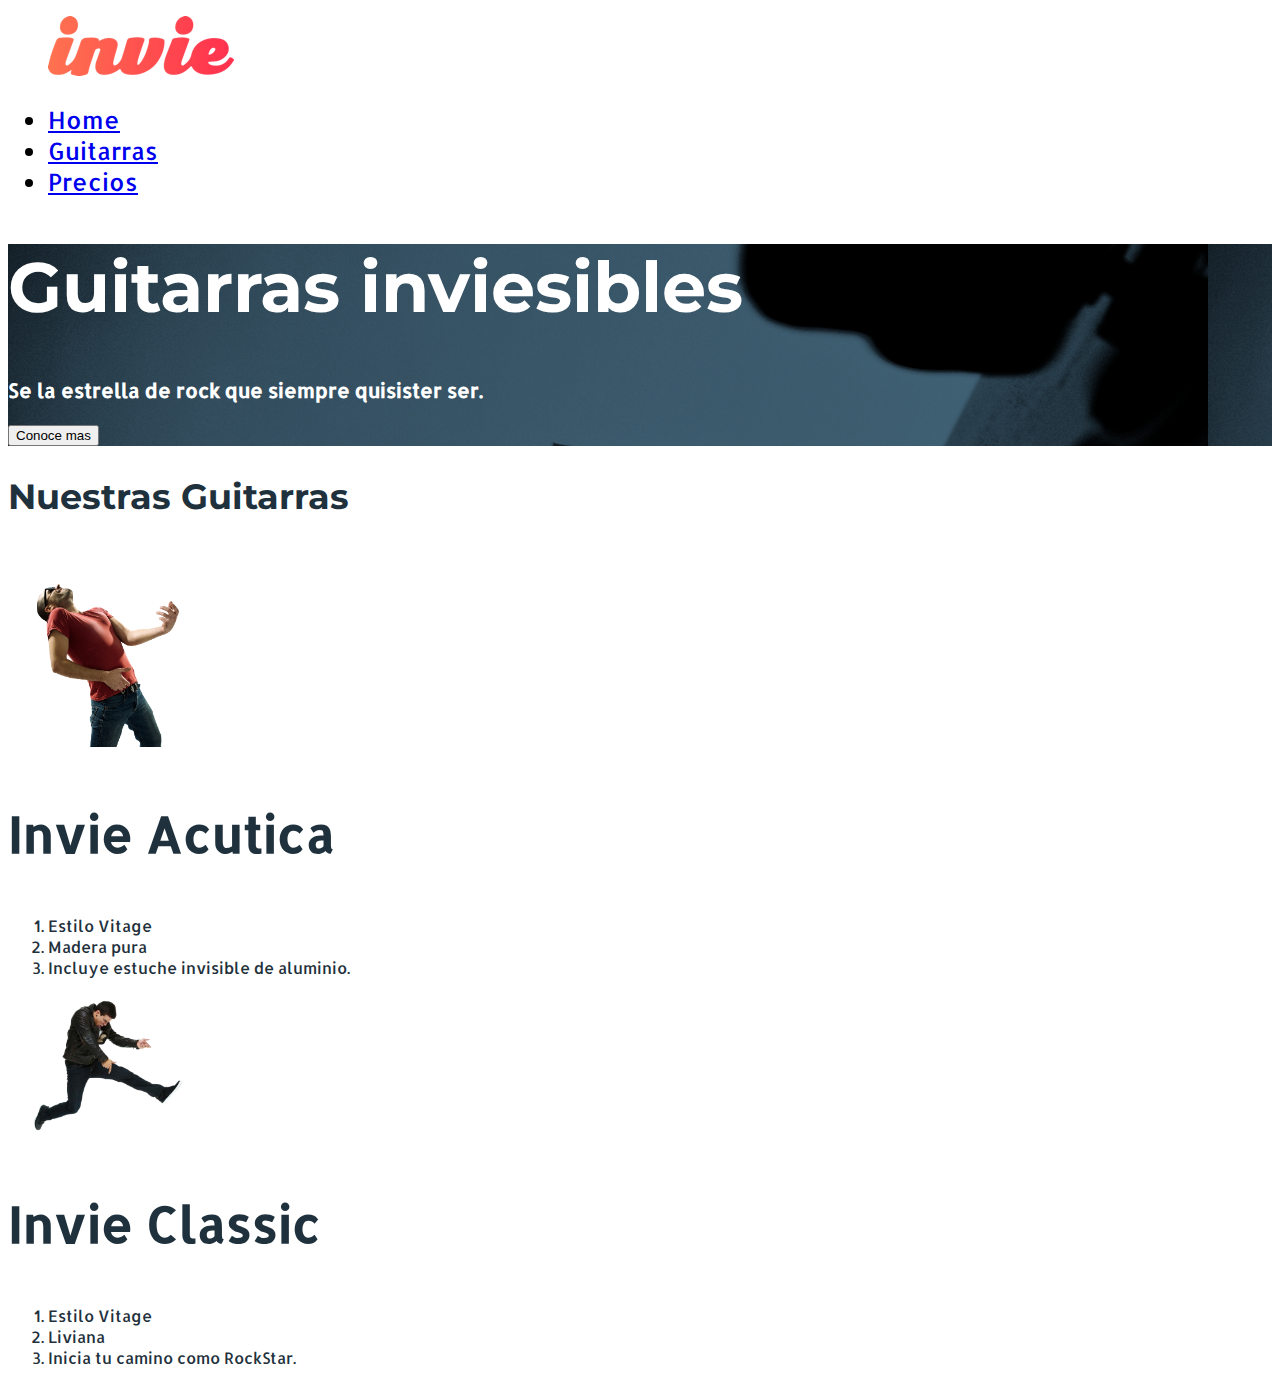
==== index.html @ f5fda659 "Google-Fonts" ====
<!DOCTYPE html>
<html lang="en">
<head>
  <meta charset="UTF-8">
  <meta name="viewport" content="width=device-width, initial-scale=1.0">
  <meta http-equiv="X-UA-Compatible" content="ie=edge">
  <link rel="stylesheet" href="css/invie.css">
  <link href='https://fonts.googleapis.com/css?family=Montserrat:400,700|Allerta' rel='stylesheet' type='text/css'>
  <title>Invie - tus mejores guitarras</title>
</head>
<body>

  <header id="header" class="header"> <!-- header -->
    <figure class="logotipo"> <!-- logotipo -->
      <img src="images/invie.png" width="186" height="60" alt="Invie logotipo">
    </figure>

    <nav class="menu"> <!-- menu -->
      <ul>
        <li><a href="index.html">Home</a></li>
        <li><a href="#guitarras">Guitarras</a></li>
        <li><a href="precios.html">Precios</a></li>

      </ul>
    </nav>
  </header>
  <section id="portada" class="portada">  <!-- portada -->
    <h1 class="titulo">Guitarras inviesibles</h1>
    <h3 class="title-a">Se la estrella de rock que siempre quisister ser.</h3>
    <button type="button" name="button">Conoce mas</button>
  </section>
  <section id="guitarras" class="guitarras"> <!-- guitarras -->
  <h2>Nuestras Guitarras</h2>  <!-- guitarra 1 -->
  <article class="guitarra">
    <img src="images/invie-acustica.png" alt="Guitarra Invie acustica" width="200">
      <h3 class="title-b">Invie Acutica</h3>
      <ol>
        <li>Estilo Vitage</li>
        <li>Madera pura</li>
        <li>Incluye estuche invisible de aluminio.</li>
      </ol>
    </article>
    <article>
    <!-- guitarra 2 -->
    <article class="guitarras">
      <img src="images/invie-classic.png" alt="Guitarra Invie Classic" width="200">
        <h3 class="title-b">Invie Classic</h3>
        <ol>
          <li>Estilo Vitage</li>
          <li>Liviana</li>
          <li>Inicia tu camino como RockStar.</li>
        </ol>
      </article>
      <article>


</body>
</html>
---- css/invie.css ----
/* font-family: 'Montserrat', sans-serif; */
/* font-family: 'Allerta', sans-serif; */

body {
  font-family: 'Allerta', sans-serif;

}

.titulo {
  font-family: 'Montserrat', sans-serif;
  font-size: 70px;

}

.title-a {
  font-size: 20px;
}
.guitarras {
  color: #1F313C;
}
.guitarras h2 {
  font-family: 'Montserrat', sans-serif;
  font-size:  35px;
}

.title-b {
  font-size: 50px;
}
.portada {
  background-image: url('../images/background.png');
  color: white;
}
.menu{
  font-size: 24px;
}
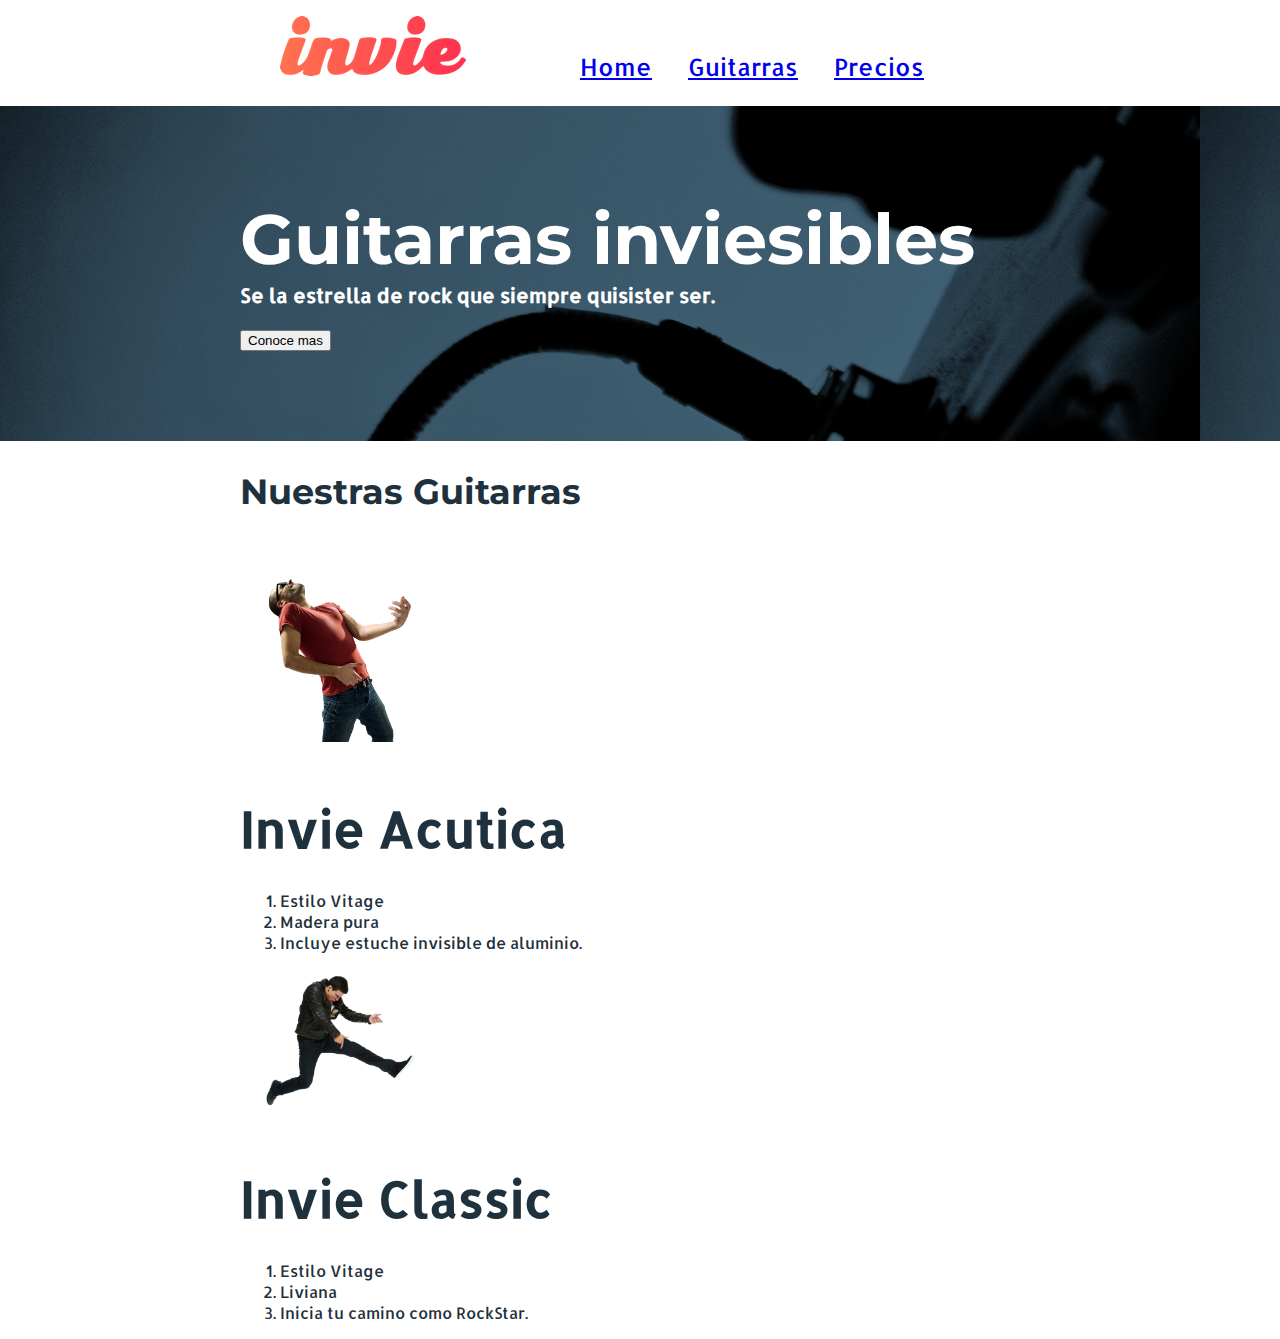
==== commit ee48bd28: "Múltiples clases para una misma etiqueta" ====
--- a/index.html
+++ b/index.html
@@ -10,7 +10,7 @@
 </head>
 <body>
 
-  <header id="header" class="header"> <!-- header -->
+  <header id="header" class="header contenedor"> <!-- header -->
     <figure class="logotipo"> <!-- logotipo -->
       <img src="images/invie.png" width="186" height="60" alt="Invie logotipo">
     </figure>
@@ -25,11 +25,13 @@
     </nav>
   </header>
   <section id="portada" class="portada">  <!-- portada -->
-    <h1 class="titulo">Guitarras inviesibles</h1>
-    <h3 class="title-a">Se la estrella de rock que siempre quisister ser.</h3>
-    <button type="button" name="button">Conoce mas</button>
+    <div class="contenedor">
+      <h1 class="titulo">Guitarras inviesibles</h1>
+      <h3 class="title-a">Se la estrella de rock que siempre quisister ser.</h3>
+      <button type="button" name="button">Conoce mas</button>
+    </div>
   </section>
-  <section id="guitarras" class="guitarras"> <!-- guitarras -->
+  <section id="guitarras" class="guitarras contenedor"> <!-- guitarras -->
   <h2>Nuestras Guitarras</h2>  <!-- guitarra 1 -->
   <article class="guitarra">
     <img src="images/invie-acustica.png" alt="Guitarra Invie acustica" width="200">
--- a/css/invie.css
+++ b/css/invie.css
@@ -1,22 +1,32 @@
 /* font-family: 'Montserrat', sans-serif; */
 /* font-family: 'Allerta', sans-serif; */
 
+/* * {
+  margin: 10px;
+  border: 2px solid red;
+  padding: 10px;
+} */
+
 body {
   font-family: 'Allerta', sans-serif;
-
+  margin: 0;
 }
 
 .titulo {
   font-family: 'Montserrat', sans-serif;
   font-size: 70px;
-
+  margin-top: 70px;
+  margin-bottom: 0px;
 }
 
 .title-a {
   font-size: 20px;
+  margin-top: 0;
 }
 .guitarras {
   color: #1F313C;
+  /* width: 800px;
+  margin: auto; */
 }
 .guitarras h2 {
   font-family: 'Montserrat', sans-serif;
@@ -25,11 +35,35 @@
 
 .title-b {
   font-size: 50px;
+  margin-bottom: 30px;
 }
 .portada {
   background-image: url('../images/background.png');
   color: white;
+  padding: 20px;
+  /* width: 800px;
+  margin: auto; */
 }
-.menu{
+.portada button {
+  margin-bottom: 70px;
+}
+
+
+.menu {
+  display: inline-block;
   font-size: 24px;
 }
+
+.menu li {
+    font-size: 24px;
+    display: inline-block;
+    margin-left: 30px;
+}
+
+.logotipo {
+  display:  inline-block;
+}
+.contenedor {
+  width: 800px;
+  margin: auto;
+}
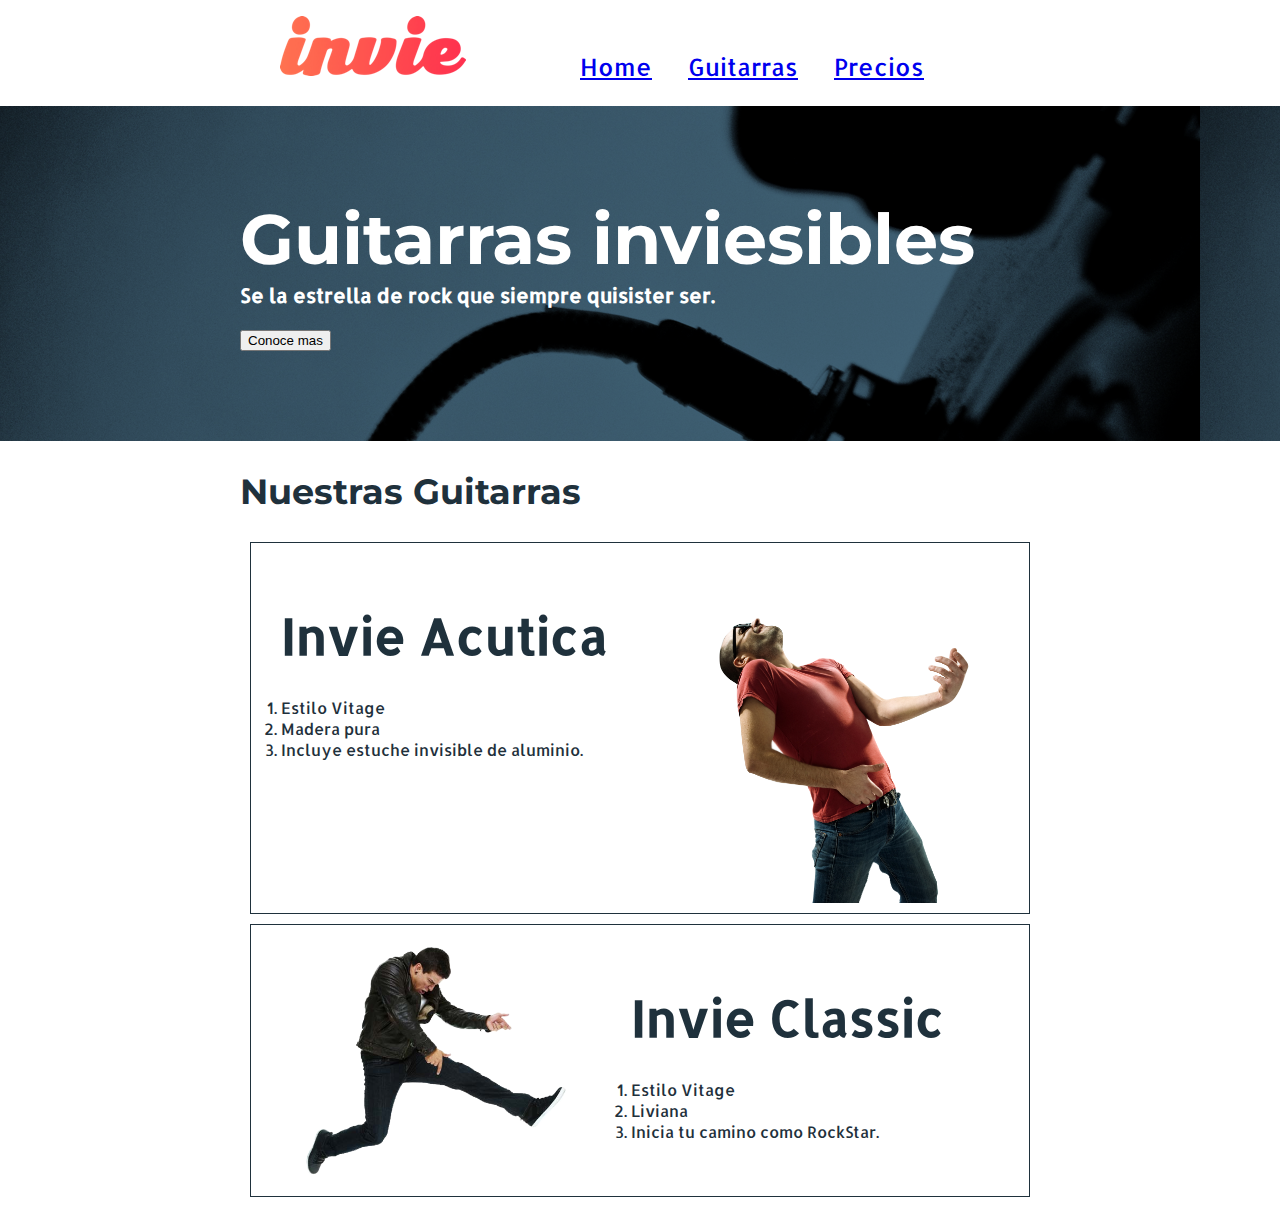
==== commit c847b51d: "Flotando nuestros elementos" ====
--- a/index.html
+++ b/index.html
@@ -34,24 +34,31 @@
   <section id="guitarras" class="guitarras contenedor"> <!-- guitarras -->
   <h2>Nuestras Guitarras</h2>  <!-- guitarra 1 -->
   <article class="guitarra">
-    <img src="images/invie-acustica.png" alt="Guitarra Invie acustica" width="200">
+    <img class="right" src="images/invie-acustica.png" alt="Guitarra Invie acustica" width="350">
+    <div class="contenedor-guitarra-a">
       <h3 class="title-b">Invie Acutica</h3>
       <ol>
         <li>Estilo Vitage</li>
         <li>Madera pura</li>
         <li>Incluye estuche invisible de aluminio.</li>
       </ol>
+    </div>
+
+
     </article>
     <article>
     <!-- guitarra 2 -->
-    <article class="guitarras">
-      <img src="images/invie-classic.png" alt="Guitarra Invie Classic" width="200">
+    <article class="guitarra">
+      <img class="left" src="images/invie-classic.png" alt="Guitarra Invie Classic" width="350">
+      <div class="contenedor-guitarra-b">
         <h3 class="title-b">Invie Classic</h3>
         <ol>
           <li>Estilo Vitage</li>
           <li>Liviana</li>
           <li>Inicia tu camino como RockStar.</li>
         </ol>
+      </div>
+
       </article>
       <article>
 
--- a/css/invie.css
+++ b/css/invie.css
@@ -67,3 +67,26 @@
   width: 800px;
   margin: auto;
 }
+.guitarra {
+  margin: 10px;
+  padding: 10px;
+  overflow: hidden;
+  border: 1px solid #1f313c;
+}
+.guitarra ol {
+  padding: 0;
+}
+
+.right{
+  float: right;
+}
+.left {
+  float: left;
+}
+.contenedor-guitarra-a {
+  padding-left: 20px;
+}
+
+.contenedor-guitarra-b {
+  margin-left:  370px;
+}
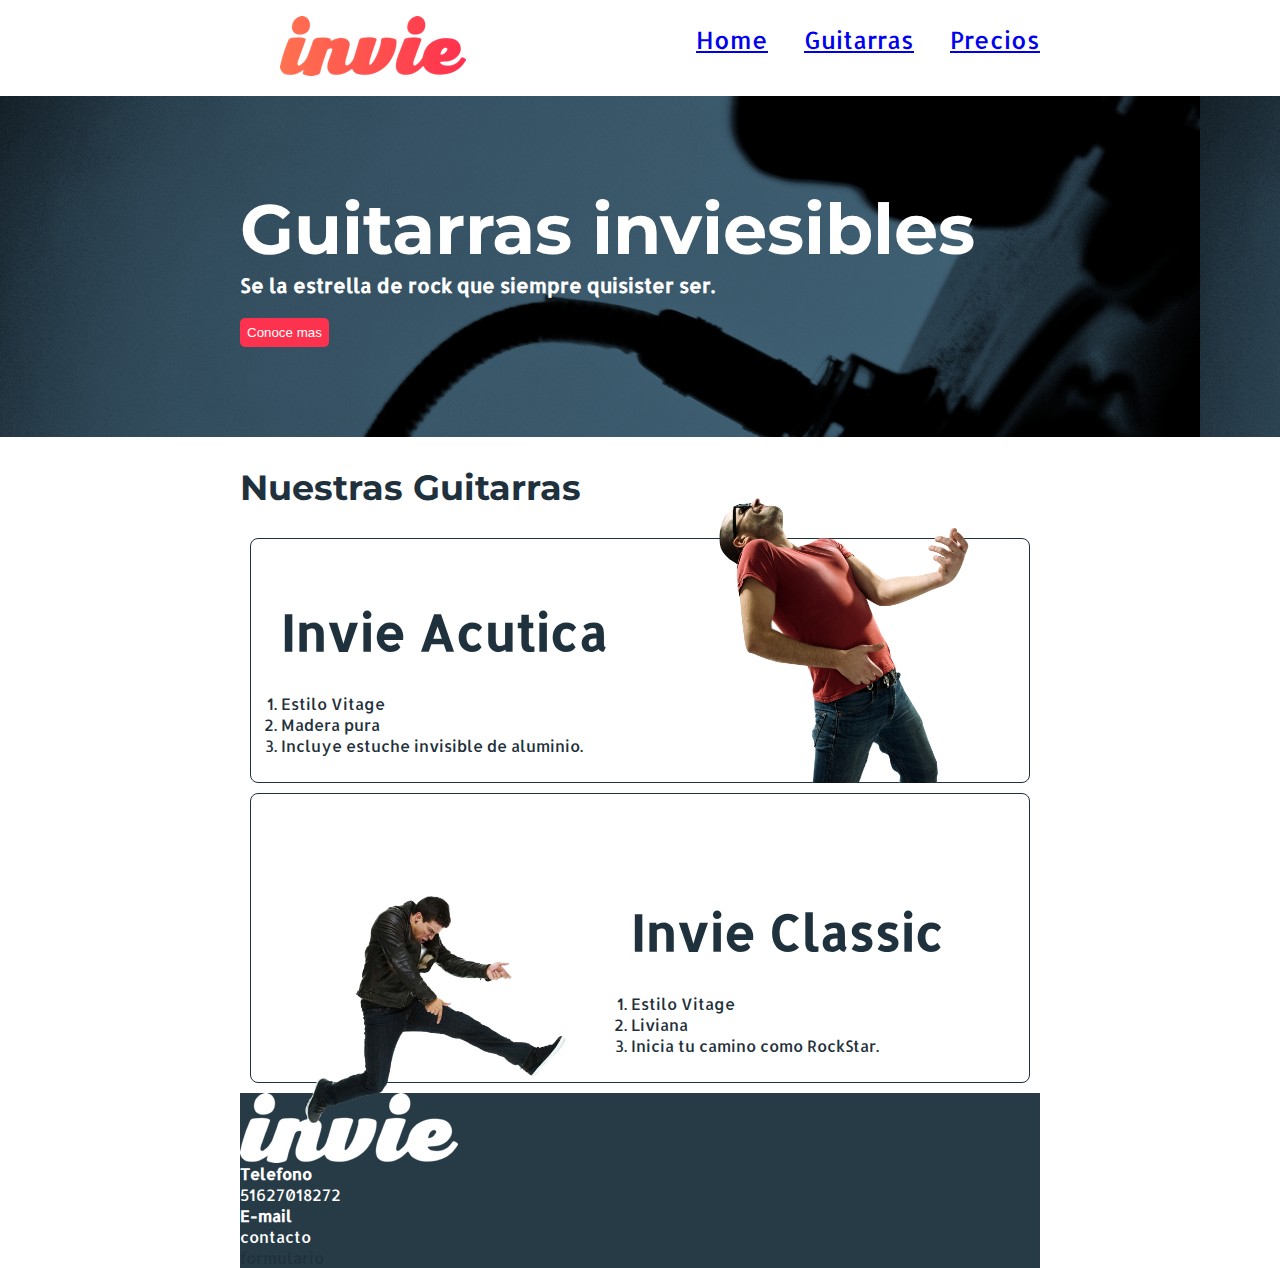
==== commit 5c22c459: "Agregando un footer a nuestro sitio" ====
--- a/index.html
+++ b/index.html
@@ -58,9 +58,20 @@
           <li>Inicia tu camino como RockStar.</li>
         </ol>
       </div>
+      </article>
+      <footer class="footer">
+        <div class="contenedor">
+          <div class="contacto">
+            <img src="images/invie-white.png" alt="logotipos-blanco">
+            <a href="tel:"><strong>Telefono</strong> <span>51627018272</span></a>
+            <a href="mailto:contacto@invie.com"><strong>E-mail</strong> <span>contacto</span></a>
+          </div>
+          <div class="formulario">
+            formulario
+                    </div>
+        </div>
 
-      </article>
-      <article>
+      </footer>
 
 
 </body>
--- a/css/invie.css
+++ b/css/invie.css
@@ -12,6 +12,13 @@
   margin: 0;
 }
 
+button{
+  border-radius: 5px;
+  border: none;
+  background: #fd324e;
+  color: White;
+  padding: 7px;
+}
 .titulo {
   font-family: 'Montserrat', sans-serif;
   font-size: 70px;
@@ -52,6 +59,8 @@
 .menu {
   display: inline-block;
   font-size: 24px;
+  position: absolute;
+  right: 0;
 }
 
 .menu li {
@@ -70,8 +79,9 @@
 .guitarra {
   margin: 10px;
   padding: 10px;
-  overflow: hidden;
+  /* overflow: hidden; */
   border: 1px solid #1f313c;
+  border-radius: 8px;
 }
 .guitarra ol {
   padding: 0;
@@ -79,9 +89,13 @@
 
 .right{
   float: right;
+  position: relative;
+  top: -116px;
 }
 .left {
   float: left;
+  position: relative;
+  top: 80px;
 }
 .contenedor-guitarra-a {
   padding-left: 20px;
@@ -90,3 +104,68 @@
 .contenedor-guitarra-b {
   margin-left:  370px;
 }
+.header{
+  position: relative;
+}
+
+.footer{
+  background: #273b47;
+}
+
+.contenedor img{
+  display: block;
+}
+.contacto strong {
+  display: block;
+}
+
+.contacto a{
+  color: white;
+  text-decoration: none;
+}
+
+
+
+
+
+
+
+
+
+
+
+
+
+
+
+
+
+
+
+
+
+
+
+
+
+
+
+
+
+
+
+
+
+
+
+
+
+
+
+
+
+
+
+
+
+/* sds */
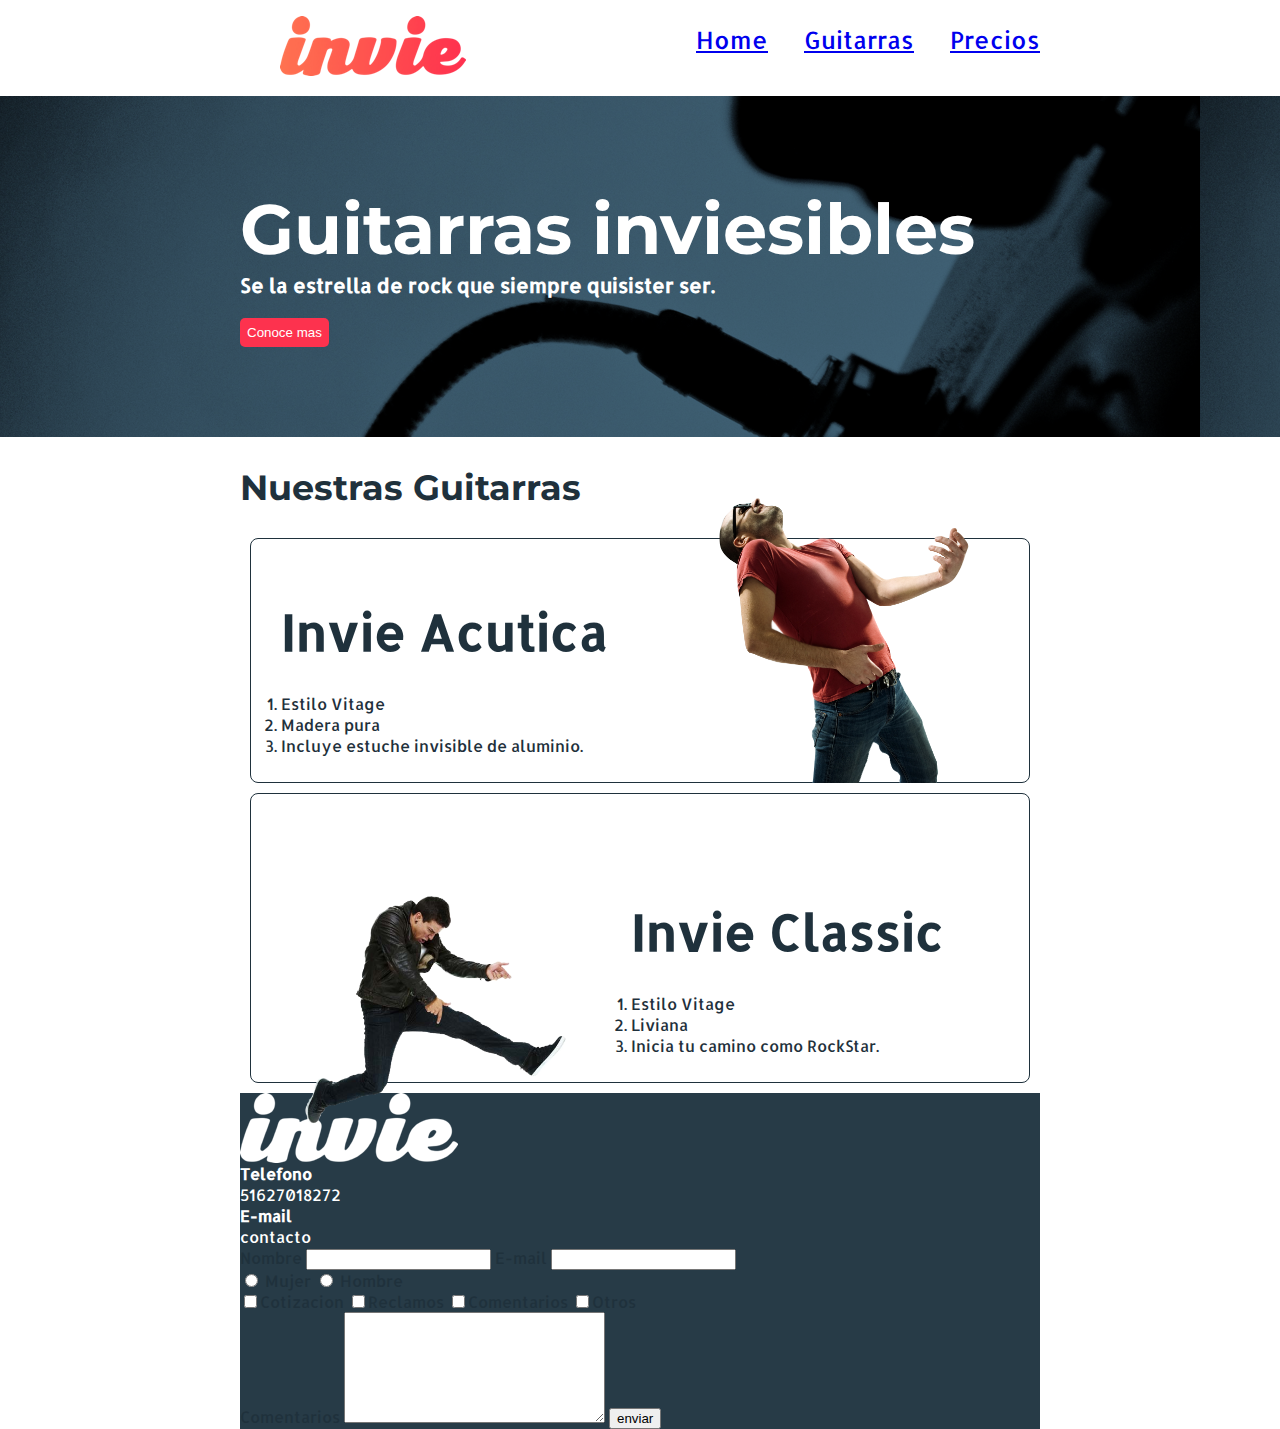
==== commit 8f3d5223: "Hacer un formulario de contacto" ====
--- a/index.html
+++ b/index.html
@@ -66,9 +66,39 @@
             <a href="tel:"><strong>Telefono</strong> <span>51627018272</span></a>
             <a href="mailto:contacto@invie.com"><strong>E-mail</strong> <span>contacto</span></a>
           </div>
-          <div class="formulario">
-            formulario
-                    </div>
+          <form class="formulario">
+            <label for="nombre">Nombre</label>
+            <input type="text" required id="nombre" name="nombre"/>
+            <label for="email">E-mail</label>
+            <input type="email" required id="email" name="email">
+            <div class="sexo">
+              <label for="mujer">
+                <input type="radio" id="mujer" name="sexo" value="Mujer"> Mujer
+              </label>
+              <label for="Hombre">
+                <input type="radio" id="Hombre" name="sexo" value="Hobre"> Hombre
+              </label>
+            </div>
+            <div class="intereses">
+              <label for="Cotizacion" >
+                <input type="checkbox" id="Cotizacion" name="intereses" value="Cotizacion">Cotizacion
+              </label>
+              <label for="Reclamos" >
+                <input type="checkbox" id="Reclamos" name="intereses" value="Reclamos">Reclamos
+              </label>
+              <label for="Comentarios" >
+                <input type="checkbox" id="Comentarios" name="intereses" value="Comentarios">Comentarios
+              </label>
+              <label for="Otros" >
+                <input type="checkbox" id="Otros" name="intereses" value="Otros">Otros
+              </label>
+            </div>
+            <div>
+              <label for="Comentarios">Comentarios</label>
+              <textarea name="name" rows="7" cols="30"></textarea>
+              <input type="submit" name="" value="enviar">
+            </div>
+        </form>
         </div>
 
       </footer>
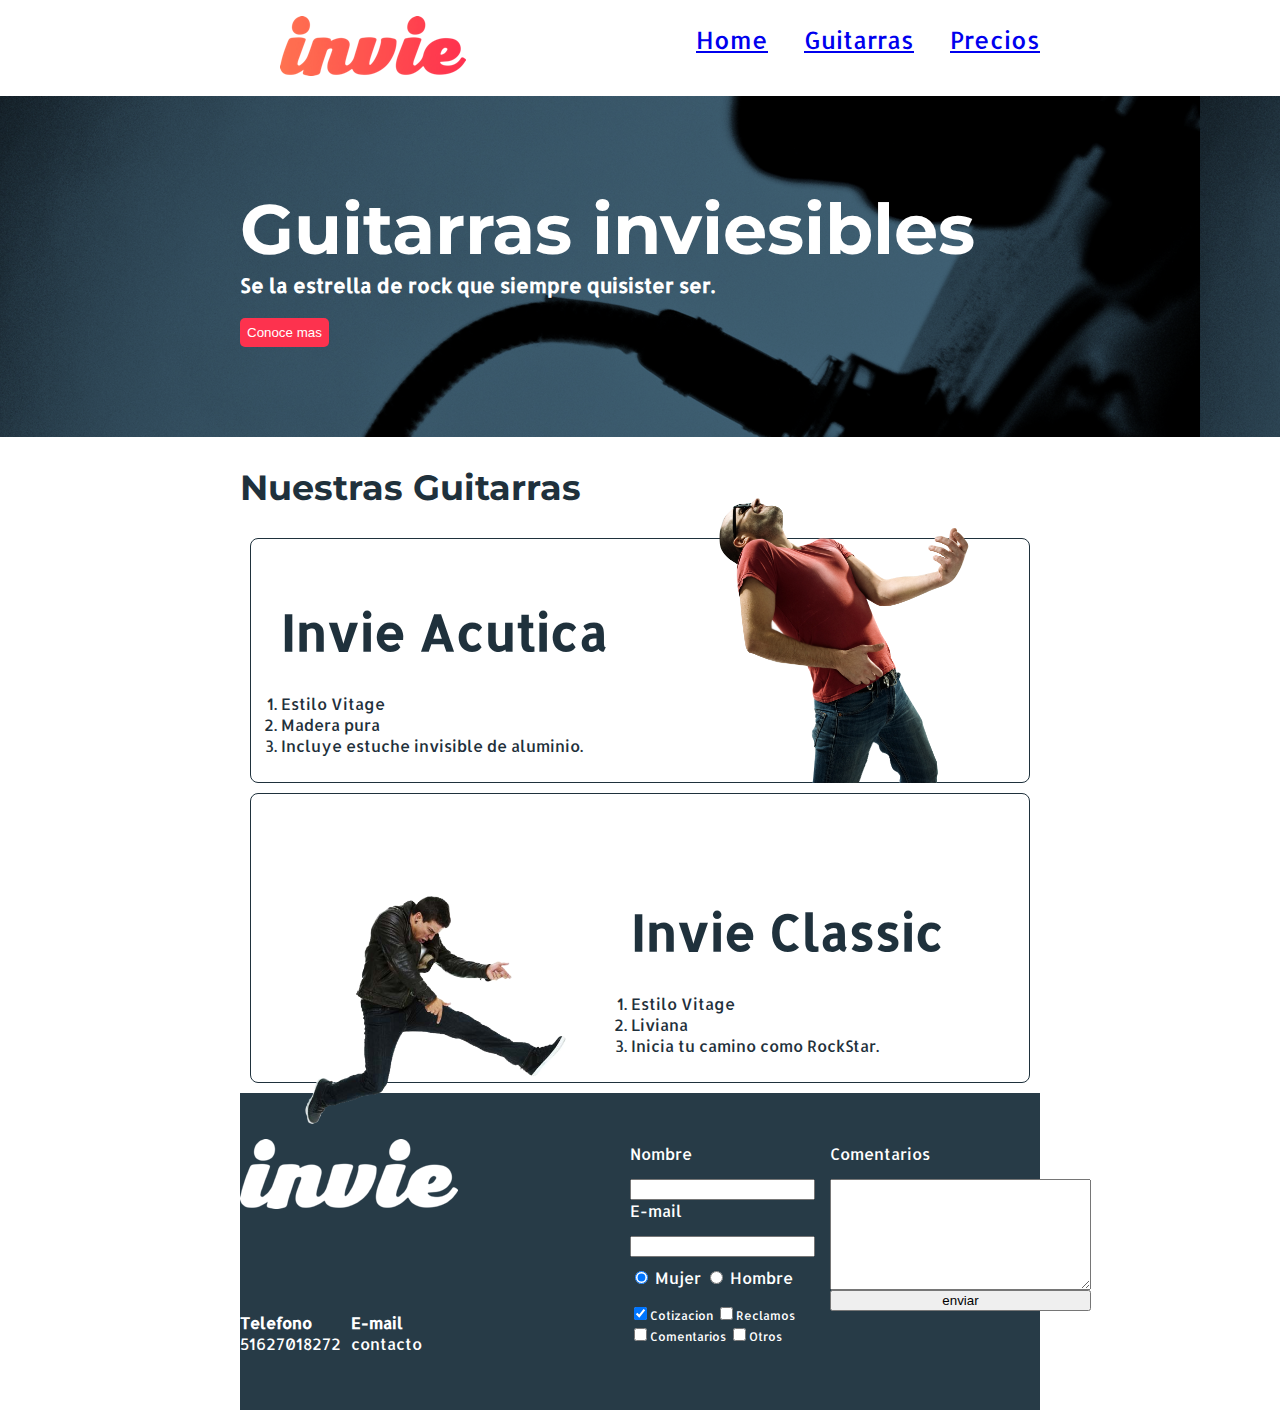
==== commit afcb0070: "Usar-Flexbox-en-CSS" ====
--- a/index.html
+++ b/index.html
@@ -28,7 +28,7 @@
     <div class="contenedor">
       <h1 class="titulo">Guitarras inviesibles</h1>
       <h3 class="title-a">Se la estrella de rock que siempre quisister ser.</h3>
-      <button type="button" name="button">Conoce mas</button>
+      <button type="button" name="button" class="button">Conoce mas</button>
     </div>
   </section>
   <section id="guitarras" class="guitarras contenedor"> <!-- guitarras -->
@@ -67,36 +67,38 @@
             <a href="mailto:contacto@invie.com"><strong>E-mail</strong> <span>contacto</span></a>
           </div>
           <form class="formulario">
-            <label for="nombre">Nombre</label>
-            <input type="text" required id="nombre" name="nombre"/>
-            <label for="email">E-mail</label>
-            <input type="email" required id="email" name="email">
-            <div class="sexo">
-              <label for="mujer">
-                <input type="radio" id="mujer" name="sexo" value="Mujer"> Mujer
-              </label>
-              <label for="Hombre">
-                <input type="radio" id="Hombre" name="sexo" value="Hobre"> Hombre
-              </label>
+            <div class="col1">
+              <label for="nombre">Nombre</label>
+              <input type="text" required id="nombre" name="nombre"/>
+              <label for="email">E-mail</label>
+              <input type="email" required id="email" name="email">
+              <div class="sexo">
+                <label for="mujer">
+                  <input type="radio" id="mujer" checked name="sexo" value="Mujer"> Mujer
+                </label>
+                <label for="Hombre">
+                  <input type="radio" id="Hombre" name="sexo" value="Hobre"> Hombre
+                </label>
+              </div>
+              <div class="intereses">
+                <label for="Cotizacion" >
+                  <input type="checkbox" checked id="Cotizacion" name="intereses" value="Cotizacion">Cotizacion
+                </label>
+                <label for="Reclamos" >
+                  <input type="checkbox" id="Reclamos" name="intereses" value="Reclamos">Reclamos
+                </label>
+                <label for="Comentarios" >
+                  <input type="checkbox" id="Comentarios" name="intereses" value="Comentarios">Comentarios
+                </label>
+                <label for="Otros" >
+                  <input type="checkbox" id="Otros" name="intereses" value="Otros">Otros
+                </label>
+              </div>
             </div>
-            <div class="intereses">
-              <label for="Cotizacion" >
-                <input type="checkbox" id="Cotizacion" name="intereses" value="Cotizacion">Cotizacion
-              </label>
-              <label for="Reclamos" >
-                <input type="checkbox" id="Reclamos" name="intereses" value="Reclamos">Reclamos
-              </label>
-              <label for="Comentarios" >
-                <input type="checkbox" id="Comentarios" name="intereses" value="Comentarios">Comentarios
-              </label>
-              <label for="Otros" >
-                <input type="checkbox" id="Otros" name="intereses" value="Otros">Otros
-              </label>
-            </div>
-            <div>
+            <div class="col2">
               <label for="Comentarios">Comentarios</label>
               <textarea name="name" rows="7" cols="30"></textarea>
-              <input type="submit" name="" value="enviar">
+              <input type="submit" name="" value="enviar" class="button">
             </div>
         </form>
         </div>
--- a/css/invie.css
+++ b/css/invie.css
@@ -112,8 +112,16 @@
   background: #273b47;
 }
 
+
 .contenedor img{
   display: block;
+}
+.contacto{
+  display: flex;
+  width: 300px;
+  flex-wrap: wrap;
+  align-items: center;
+
 }
 .contacto strong {
   display: block;
@@ -122,19 +130,43 @@
 .contacto a{
   color: white;
   text-decoration: none;
-}
-
-
-
-
-
-
-
-
-
-
-
-
+  margin: 10px 10px 10px 0;
+}
+
+.footer .contenedor{
+  display: flex;
+  justify-content: space-between;
+}
+
+
+.formulario {
+  display: flex;
+  width: 400px;
+  color: white;
+  padding: 50px 10px;
+}
+.col1, .col2{
+  display: flex;
+  flex-direction: column;
+}
+.col1{
+  margin-right: 15px;
+}
+.col2{
+  align-items:
+}
+.intereses label{
+  font-size: 12px;
+}
+
+.formulario label, .sexo,.intereses {
+  margin-bottom: 15px;
+
+}
+
+.sexo {
+  margin-top: 10px;
+}
 
 
 
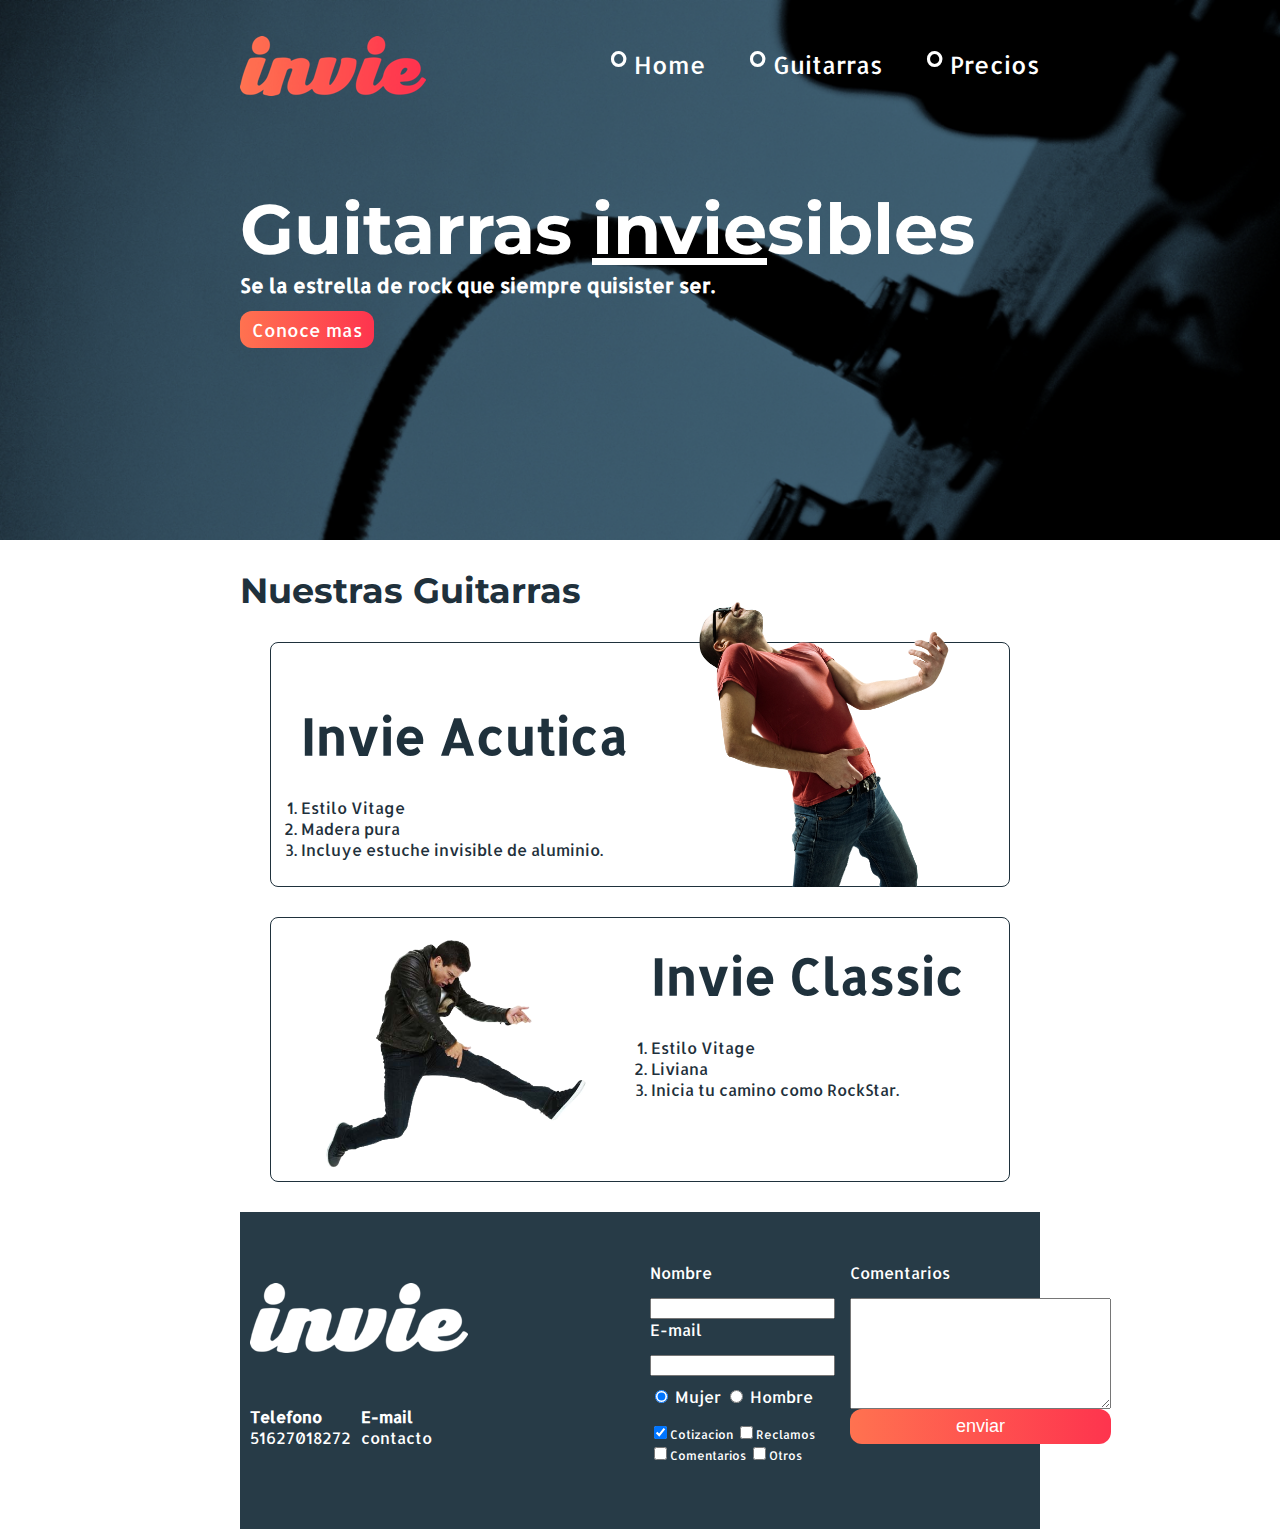
==== commit f3a4fe3c: "Puliendo detalles primer parte" ====
--- a/index.html
+++ b/index.html
@@ -10,25 +10,25 @@
 </head>
 <body>
 
-  <header id="header" class="header contenedor"> <!-- header -->
-    <figure class="logotipo"> <!-- logotipo -->
-      <img src="images/invie.png" width="186" height="60" alt="Invie logotipo">
-    </figure>
+  <section id="portada" class="portada">  <!-- portada -->
+    <header id="header" class="header contenedor"> <!-- header -->
+      <figure class="logotipo"> <!-- logotipo -->
+        <img src="images/invie.png" width="186" height="60" alt="Invie logotipo">
+      </figure>
 
-    <nav class="menu"> <!-- menu -->
-      <ul>
-        <li><a href="index.html">Home</a></li>
-        <li><a href="#guitarras">Guitarras</a></li>
-        <li><a href="precios.html">Precios</a></li>
+      <nav class="menu"> <!-- menu -->
+        <ul>
+          <li><a href="index.html">Home</a></li>
+          <li><a href="#guitarras">Guitarras</a></li>
+          <li><a href="precios.html">Precios</a></li>
 
-      </ul>
-    </nav>
-  </header>
-  <section id="portada" class="portada">  <!-- portada -->
+        </ul>
+      </nav>
+    </header>
     <div class="contenedor">
-      <h1 class="titulo">Guitarras inviesibles</h1>
+      <h1 class="titulo">Guitarras <span>invie</span>sibles</h1>
       <h3 class="title-a">Se la estrella de rock que siempre quisister ser.</h3>
-      <button type="button" name="button" class="button">Conoce mas</button>
+      <a class="button" href="#guitarras">Conoce mas</a>
     </div>
   </section>
   <section id="guitarras" class="guitarras contenedor"> <!-- guitarras -->
@@ -48,7 +48,7 @@
     </article>
     <article>
     <!-- guitarra 2 -->
-    <article class="guitarra">
+    <article class="guitarra b">
       <img class="left" src="images/invie-classic.png" alt="Guitarra Invie Classic" width="350">
       <div class="contenedor-guitarra-b">
         <h3 class="title-b">Invie Classic</h3>
--- a/css/invie.css
+++ b/css/invie.css
@@ -12,20 +12,51 @@
   margin: 0;
 }
 
-button{
-  border-radius: 5px;
+.contenedor {
+  width: 800px;
+  margin: auto;
+}
+table {
+  width: 100%;
+}
+th {
+  background: #273b47;
+  color: white;
+}
+th{
+  padding: 10px 20px;
+  text-align: left;
+}
+
+td {
+  padding: 20px;
+}
+
+table, td, th {
+  border: 1px solid #273b47;
+  border-collapse: collapse;
+}
+.button{
+  border-radius: 12px;
   border: none;
   background: #fd324e;
   color: White;
-  padding: 7px;
+  text-decoration: none;
+  padding: 7px 12px;
+  font-size: 18px;
+  background: linear-gradient(to left, #fe344e,#ff7250);
+  cursor: pointer;
 }
 .titulo {
   font-family: 'Montserrat', sans-serif;
   font-size: 70px;
   margin-top: 70px;
   margin-bottom: 0px;
-}
-
+
+}
+.titulo span{
+  text-decoration: underline;
+}
 .title-a {
   font-size: 20px;
   margin-top: 0;
@@ -46,10 +77,11 @@
 }
 .portada {
   background-image: url('../images/background.png');
+  background-size: 100%;
   color: white;
   padding: 20px;
-  /* width: 800px;
-  margin: auto; */
+  height: 500px;
+
 }
 .portada button {
   margin-bottom: 70px;
@@ -68,16 +100,22 @@
     display: inline-block;
     margin-left: 30px;
 }
-
+.menu li:before{
+  content: '∘';
+  font-size: 50px;
+  line-height: 20px;
+  color: white;
+}
+.menu a {
+  color: white;
+  text-decoration: none;
+}
 .logotipo {
   display:  inline-block;
-}
-.contenedor {
-  width: 800px;
-  margin: auto;
+  margin-left: 0;
 }
 .guitarra {
-  margin: 10px;
+  margin: 30px;
   padding: 10px;
   /* overflow: hidden; */
   border: 1px solid #1f313c;
@@ -86,7 +124,9 @@
 .guitarra ol {
   padding: 0;
 }
-
+.guitarra.b {
+  height: 243px;
+}
 .right{
   float: right;
   position: relative;
@@ -95,7 +135,7 @@
 .left {
   float: left;
   position: relative;
-  top: 80px;
+  /* top: 80px; */
 }
 .contenedor-guitarra-a {
   padding-left: 20px;
@@ -103,6 +143,8 @@
 
 .contenedor-guitarra-b {
   margin-left:  370px;
+  position: relative;
+  bottom: 60px;
 }
 .header{
   position: relative;
@@ -110,6 +152,7 @@
 
 .footer{
   background: #273b47;
+  padding: 50px 10px;
 }
 
 
@@ -143,7 +186,7 @@
   display: flex;
   width: 400px;
   color: white;
-  padding: 50px 10px;
+  /* padding: 50px 10px; */
 }
 .col1, .col2{
   display: flex;
@@ -195,9 +238,4 @@
 
 
 
-
-
-
-
-
 /* sds */
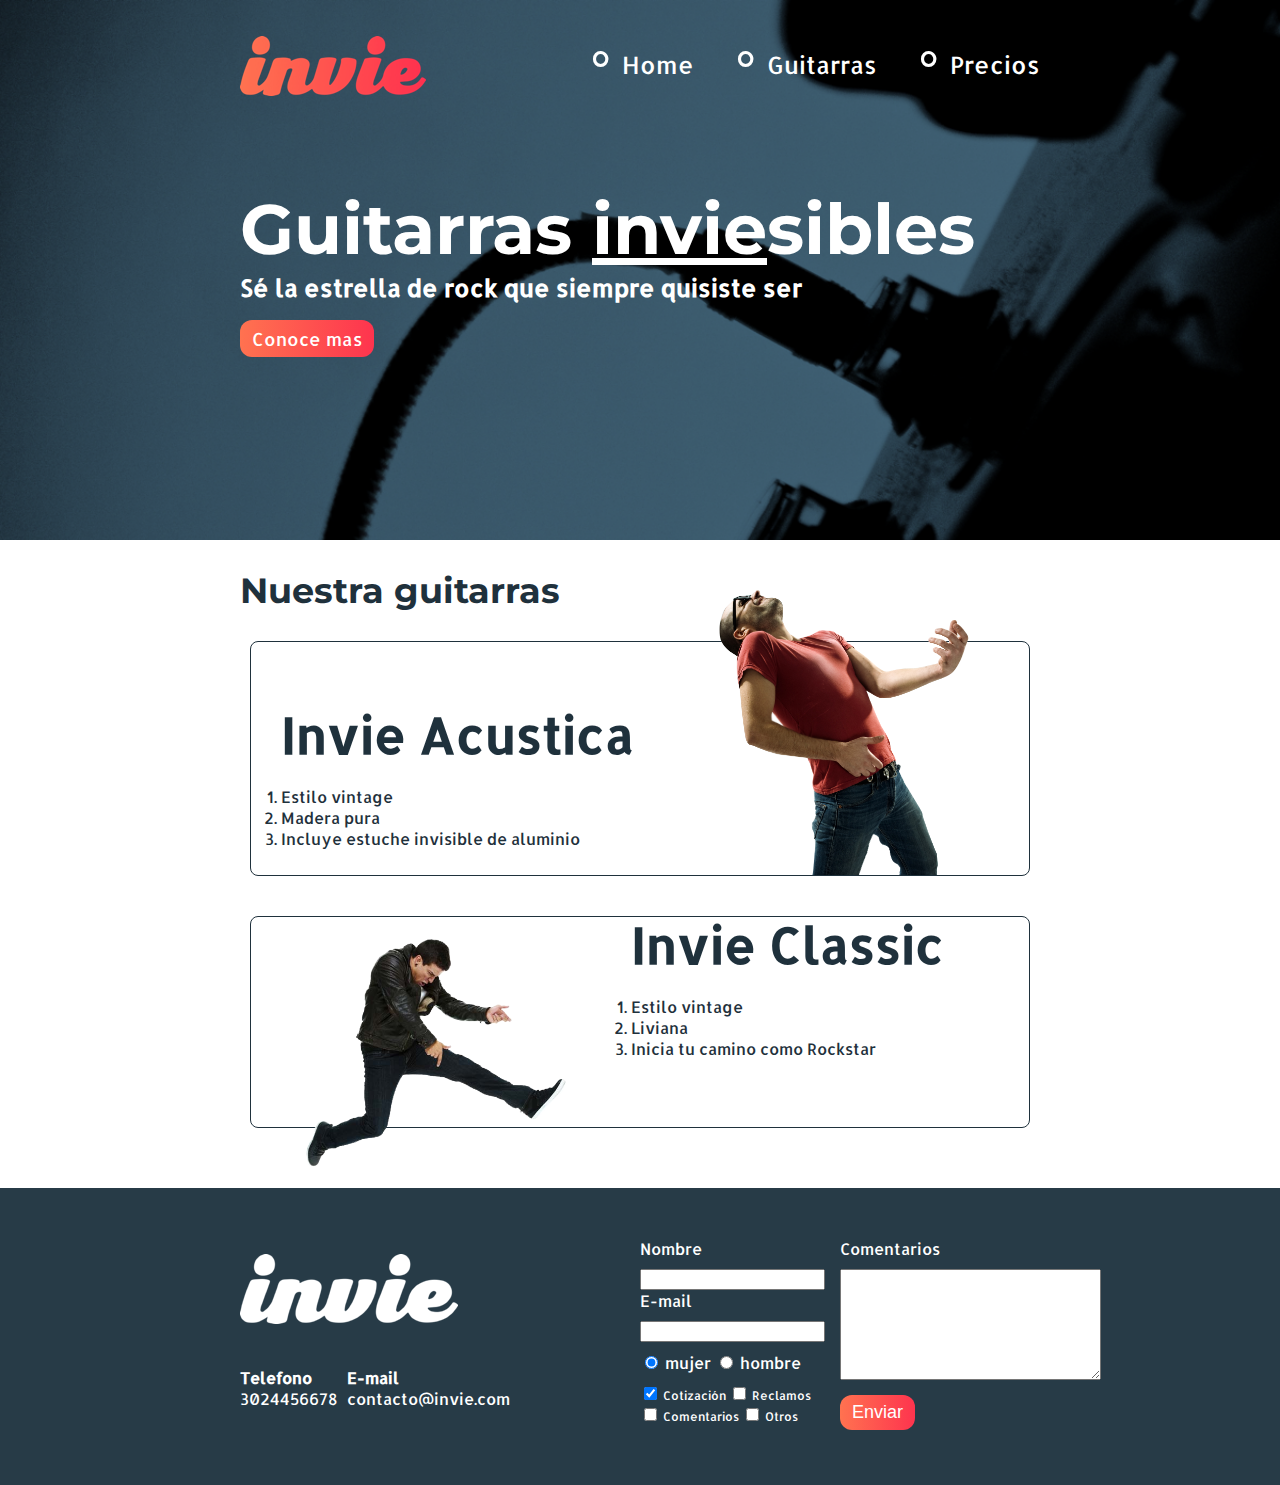
==== commit 3d63b0ed: "bug1a fixed" ====
--- a/index.html
+++ b/index.html
@@ -1,110 +1,105 @@
 <!DOCTYPE html>
-<html lang="en">
-<head>
-  <meta charset="UTF-8">
-  <meta name="viewport" content="width=device-width, initial-scale=1.0">
-  <meta http-equiv="X-UA-Compatible" content="ie=edge">
-  <link rel="stylesheet" href="css/invie.css">
-  <link href='https://fonts.googleapis.com/css?family=Montserrat:400,700|Allerta' rel='stylesheet' type='text/css'>
-  <title>Invie - tus mejores guitarras</title>
-</head>
-<body>
-
-  <section id="portada" class="portada">  <!-- portada -->
-    <header id="header" class="header contenedor"> <!-- header -->
-      <figure class="logotipo"> <!-- logotipo -->
-        <img src="images/invie.png" width="186" height="60" alt="Invie logotipo">
-      </figure>
-
-      <nav class="menu"> <!-- menu -->
-        <ul>
-          <li><a href="index.html">Home</a></li>
-          <li><a href="#guitarras">Guitarras</a></li>
-          <li><a href="precios.html">Precios</a></li>
-
-        </ul>
-      </nav>
-    </header>
-    <div class="contenedor">
-      <h1 class="titulo">Guitarras <span>invie</span>sibles</h1>
-      <h3 class="title-a">Se la estrella de rock que siempre quisister ser.</h3>
-      <a class="button" href="#guitarras">Conoce mas</a>
-    </div>
-  </section>
-  <section id="guitarras" class="guitarras contenedor"> <!-- guitarras -->
-  <h2>Nuestras Guitarras</h2>  <!-- guitarra 1 -->
-  <article class="guitarra">
-    <img class="right" src="images/invie-acustica.png" alt="Guitarra Invie acustica" width="350">
-    <div class="contenedor-guitarra-a">
-      <h3 class="title-b">Invie Acutica</h3>
-      <ol>
-        <li>Estilo Vitage</li>
-        <li>Madera pura</li>
-        <li>Incluye estuche invisible de aluminio.</li>
-      </ol>
-    </div>
-
-
-    </article>
-    <article>
-    <!-- guitarra 2 -->
-    <article class="guitarra b">
-      <img class="left" src="images/invie-classic.png" alt="Guitarra Invie Classic" width="350">
-      <div class="contenedor-guitarra-b">
-        <h3 class="title-b">Invie Classic</h3>
-        <ol>
-          <li>Estilo Vitage</li>
-          <li>Liviana</li>
-          <li>Inicia tu camino como RockStar.</li>
-        </ol>
+<html>
+  <head>
+    <title>Invie - tus mejores guitarras!!</title>
+    <meta charset="utf-8"/>
+    <link href='https://fonts.googleapis.com/css?family=Montserrat:400,700|Allerta' rel='stylesheet' type='text/css'>
+    <link rel="stylesheet" href="css/invie.css"/>
+  </head>
+  <body>
+    <section id="portada" class="portada background"> <!-- portada -->
+      <header id="header" class="header contenedor"> <!-- header -->
+        <figure class="logotipo"> <!-- logotipo -->
+          <img src="images/invie.png" width="186" height="60" alt="Invie logotipo"/>
+        </figure>
+        <nav class="menu"> <!-- menu -->
+          <ul>
+            <li>
+              <a href="index.html">Home</a>
+            </li>
+            <li>
+              <a href="#guitarras">Guitarras</a>
+            </li>
+            <li>
+              <a href="precios.html">Precios</a>
+            </li>
+          </ul>
+        </nav>
+      </header>
+      <div class="contenedor">
+        <h1 class="titulo">Guitarras <span>invie</span>sibles</h1><!-- titulo -->
+        <h3 class="title-a">Sé la estrella de rock que siempre quisiste ser</h3><!-- resumen -->
+        <a class="button" href="#guitarras">Conoce mas</a><!-- boton -->
       </div>
+    </section>
+    <section id="guitarras" class="guitarras contenedor"> <!-- guitarras -->
+      <h2>Nuestra guitarras</h2><!-- titulo -->
+      <article class="guitarra"> <!-- guitarra 1 -->
+        <img class="derecha" src="images/invie-acustica.png" alt="Guitarra Invie Acustica" width="350"/>
+        <div class="contenedor-guitarra-a">
+          <h3 class="title-b">Invie Acustica</h3>
+          <ol>
+            <li>Estilo vintage</li>
+            <li>Madera pura</li>
+            <li>Incluye estuche invisible de aluminio</li>
+          </ol>
+        </div>
       </article>
-      <footer class="footer">
-        <div class="contenedor">
-          <div class="contacto">
-            <img src="images/invie-white.png" alt="logotipos-blanco">
-            <a href="tel:"><strong>Telefono</strong> <span>51627018272</span></a>
-            <a href="mailto:contacto@invie.com"><strong>E-mail</strong> <span>contacto</span></a>
+      <article class="guitarra b"> <!-- guitarra 2 -->
+        <img class="izquierda" src="images/invie-classic.png" alt="Guitarra Invie Classic" width="350"/>
+        <div class="contenedor-guitarra-b">
+          <h3 class="title-b">Invie Classic</h3>
+          <ol>
+            <li>Estilo vintage</li>
+            <li>Liviana</li>
+            <li>Inicia tu camino como Rockstar</li>
+          </ol>
+        </div>
+      </article>
+    </section>
+    <footer class="footer">
+      <div class="contenedor">
+        <div class="contacto">
+          <img src="images/invie-white.png" alt="logotipo blanco"/>
+          <a href="tel:+573024456678"><strong>Telefono</strong> <span>3024456678</span></a>
+          <a href="mailto:contacto@invie.com"><strong>E-mail</strong> <span>contacto@invie.com</span></a>
+        </div>
+        <form class="formulario">
+          <div class="col1">
+            <label for="nombre">Nombre</label>
+            <input type="text" required id="nombre" name="nombre"/>
+            <label for="email">E-mail</label>
+            <input type="email" required id="email" name="email"/>
+            <div class="sexo">
+              <label for="mujer">
+                <input type="radio" id="mujer" checked name="sexo" value="mujer"> mujer
+              </label>
+              <label for="hombre">
+                <input type="radio" id="hombre" name="sexo" value="hombre"> hombre
+              </label>
+            </div>
+            <div class="intereses">
+              <label for="cotizacion">
+                <input type="checkbox" checked id="cotizacion" name="intereses" value="cotizacion"> Cotización
+              </label>
+              <label for="reclamos">
+                <input type="checkbox" id="reclamos" name="intereses" value="reclamos"> Reclamos
+              </label>
+              <label for="comentarios">
+                <input type="checkbox" id="comentarios" name="intereses" value="comantarios"> Comentarios
+              </label>
+              <label for="otros">
+                <input type="checkbox" id="otros" name="intereses" value="otros"> Otros
+              </label>
+            </div>
           </div>
-          <form class="formulario">
-            <div class="col1">
-              <label for="nombre">Nombre</label>
-              <input type="text" required id="nombre" name="nombre"/>
-              <label for="email">E-mail</label>
-              <input type="email" required id="email" name="email">
-              <div class="sexo">
-                <label for="mujer">
-                  <input type="radio" id="mujer" checked name="sexo" value="Mujer"> Mujer
-                </label>
-                <label for="Hombre">
-                  <input type="radio" id="Hombre" name="sexo" value="Hobre"> Hombre
-                </label>
-              </div>
-              <div class="intereses">
-                <label for="Cotizacion" >
-                  <input type="checkbox" checked id="Cotizacion" name="intereses" value="Cotizacion">Cotizacion
-                </label>
-                <label for="Reclamos" >
-                  <input type="checkbox" id="Reclamos" name="intereses" value="Reclamos">Reclamos
-                </label>
-                <label for="Comentarios" >
-                  <input type="checkbox" id="Comentarios" name="intereses" value="Comentarios">Comentarios
-                </label>
-                <label for="Otros" >
-                  <input type="checkbox" id="Otros" name="intereses" value="Otros">Otros
-                </label>
-              </div>
-            </div>
-            <div class="col2">
-              <label for="Comentarios">Comentarios</label>
-              <textarea name="name" rows="7" cols="30"></textarea>
-              <input type="submit" name="" value="enviar" class="button">
-            </div>
+          <div class="col2">
+            <label for="comentarios">Comentarios</label>
+            <textarea name="comantarios" id="comentarios" cols="30" rows="7"></textarea>
+            <input type="submit" value="Enviar" class="button"/>
+          </div>
         </form>
-        </div>
-
-      </footer>
-
-
-</body>
+      </div>
+    </footer>
+  </body>
 </html>
--- a/css/invie.css
+++ b/css/invie.css
@@ -1,182 +1,232 @@
-/* font-family: 'Montserrat', sans-serif; */
-/* font-family: 'Allerta', sans-serif; */
-
-/* * {
+/** {
+  width: tamaño;
+  height: tamaño;
+  padding: 10px;
+  padding-top: 10px;
+  padding-right: 13px;
+  padding-left: 15px;
+  padding-bottom: 5px;
+  padding: 10px 13px 5px 15px;
   margin: 10px;
+  margin-top: 10px;
+  margin-right: 13px;
+  margin-left: 15px;
+  margin-bottom: 5px;
+  margin: 10px 13px 5px 15px;
   border: 2px solid red;
-  padding: 10px;
-} */
+}*/
 
 body {
   font-family: 'Allerta', sans-serif;
   margin: 0;
 }
 
+
+table {
+  width: 100%;
+}
+
+th {
+  background: #273b47;
+  color: white;
+}
+
+th {
+  padding: 10px 20px;
+  text-align: left;
+}
+
+td {
+  padding: 20px;
+}
+
+table, td, th {
+  border: 1px solid #273b47;
+  border-collapse: collapse;
+}
+
+input, textarea {
+  outline: 0;
+}
+
+input:focus, textarea:focus {
+  background: lightgray;
+}
+
 .contenedor {
   width: 800px;
   margin: auto;
-}
-table {
-  width: 100%;
-}
-th {
-  background: #273b47;
-  color: white;
-}
-th{
-  padding: 10px 20px;
-  text-align: left;
-}
-
-td {
-  padding: 20px;
-}
-
-table, td, th {
-  border: 1px solid #273b47;
-  border-collapse: collapse;
-}
-.button{
+  position: relative;
+}
+
+.background {
+  background-image: url('../images/background.png');
+  background-size: cover;
+}
+
+.button {
   border-radius: 12px;
   border: none;
+  color: white;
+  padding: 7px 12px;
+  cursor: pointer;
+  text-decoration: none;
+  font-size: 18px;
   background: #fd324e;
-  color: White;
-  text-decoration: none;
-  padding: 7px 12px;
-  font-size: 18px;
-  background: linear-gradient(to left, #fe344e,#ff7250);
-  cursor: pointer;
-}
+  background: linear-gradient(to left, #fe344e, #ff7250);
+  /* Permalink - use to edit and share this gradient: http://colorzilla.com/gradient-editor/#f3c5bd+0,e86c57+50,ea2803+51,ff6600+75,c72200+100;Red+Gloss */
+  /*background: rgb(243,197,189); /* Old browsers */
+  /* background: -moz-linear-gradient(top,  rgba(243,197,189,1) 0%, rgba(232,108,87,1) 50%, rgba(234,40,3,1) 51%, rgba(255,102,0,1) 75%, rgba(199,34,0,1) 100%);
+  background: -webkit-linear-gradient(top,  rgba(243,197,189,1) 0%,rgba(232,108,87,1) 50%,rgba(234,40,3,1) 51%,rgba(255,102,0,1) 75%,rgba(199,34,0,1) 100%);
+  background: linear-gradient(to bottom,  rgba(243,197,189,1) 0%,rgba(232,108,87,1) 50%,rgba(234,40,3,1) 51%,rgba(255,102,0,1) 75%,rgba(199,34,0,1) 100%);
+  filter: progid:DXImageTransform.Microsoft.gradient( startColorstr='#f3c5bd', endColorstr='#c72200',GradientType=0 ); */
+
+}
+
 .titulo {
   font-family: 'Montserrat', sans-serif;
   font-size: 70px;
+  margin-bottom: 0;
   margin-top: 70px;
-  margin-bottom: 0px;
-
-}
-.titulo span{
+}
+
+.titulo span {
   text-decoration: underline;
 }
+
 .title-a {
-  font-size: 20px;
+  font-size: 24px;
   margin-top: 0;
 }
+
+.title-b {
+  font-size: 50px;
+  margin-bottom: 20px;
+}
+
 .guitarras {
   color: #1F313C;
-  /* width: 800px;
-  margin: auto; */
-}
+  margin-bottom: 60px;
+}
+
 .guitarras h2 {
   font-family: 'Montserrat', sans-serif;
-  font-size:  35px;
-}
-
-.title-b {
-  font-size: 50px;
-  margin-bottom: 30px;
-}
+  font-size: 35px;
+}
+
+
+
 .portada {
-  background-image: url('../images/background.png');
-  background-size: 100%;
+
   color: white;
   padding: 20px;
   height: 500px;
-
-}
+}
+
 .portada button {
   margin-bottom: 70px;
 }
 
 
 .menu {
+  font-size: 24px;
   display: inline-block;
-  font-size: 24px;
   position: absolute;
   right: 0;
 }
 
 .menu li {
-    font-size: 24px;
-    display: inline-block;
-    margin-left: 30px;
-}
+  display: inline-block;
+  margin-left: 30px;
+}
+
 .menu li:before{
   content: '∘';
   font-size: 50px;
   line-height: 20px;
   color: white;
 }
+
 .menu a {
   color: white;
   text-decoration: none;
 }
+
 .logotipo {
-  display:  inline-block;
+  display: inline-block;
   margin-left: 0;
 }
+
+
 .guitarra {
-  margin: 30px;
+  margin: 10px 10px 40px 10px;
   padding: 10px;
-  /* overflow: hidden; */
-  border: 1px solid #1f313c;
+  /*overflow: hidden;*/
+  border: 1px solid #1F313C;
   border-radius: 8px;
 }
 .guitarra ol {
   padding: 0;
 }
 .guitarra.b {
-  height: 243px;
-}
-.right{
+  height: 190px;
+}
+
+
+.derecha {
   float: right;
   position: relative;
-  top: -116px;
-}
-.left {
+  top: -127px;
+}
+
+.izquierda {
   float: left;
   position: relative;
-  /* top: 80px; */
-}
+}
+
 .contenedor-guitarra-a {
   padding-left: 20px;
 }
-
 .contenedor-guitarra-b {
-  margin-left:  370px;
-  position: relative;
-  bottom: 60px;
-}
-.header{
-  position: relative;
-}
-
-.footer{
+  margin-left: 370px;
+  position: relative;
+  bottom: 90px;
+
+}
+
+.header {
+  position: relative;
+}
+
+
+.footer {
   background: #273b47;
   padding: 50px 10px;
 }
 
-
-.contenedor img{
-  display: block;
-}
-.contacto{
+.contacto {
   display: flex;
   width: 300px;
   flex-wrap: wrap;
   align-items: center;
-
-}
+}
+
+.contacto img {
+  display: block;
+}
+
 .contacto strong {
   display: block;
 }
 
-.contacto a{
+.contacto a {
   color: white;
   text-decoration: none;
   margin: 10px 10px 10px 0;
 }
 
-.footer .contenedor{
+
+.footer .contenedor {
   display: flex;
   justify-content: space-between;
 }
@@ -186,56 +236,39 @@
   display: flex;
   width: 400px;
   color: white;
-  /* padding: 50px 10px; */
-}
-.col1, .col2{
+}
+
+
+.col1, .col2 {
   display: flex;
   flex-direction: column;
 }
-.col1{
+
+.col1 {
   margin-right: 15px;
 }
-.col2{
-  align-items:
-}
-.intereses label{
+.col2 {
+  align-items: flex-start;
+}
+
+.col2 .button {
+  margin-top: 15px;
+}
+
+.intereses label {
   font-size: 12px;
 }
 
-.formulario label, .sexo,.intereses {
-  margin-bottom: 15px;
-
-}
+.formulario label, .sexo, .intereses {
+  margin-bottom: 10px;
+}
+
 
 .sexo {
   margin-top: 10px;
 }
 
 
-
-
-
-
-
-
-
-
-
-
-
-
-
-
-
-
-
-
-
-
-
-
-
-
-
-
-/* sds */
+.tabla {
+  margin: 50px 0;
+}
